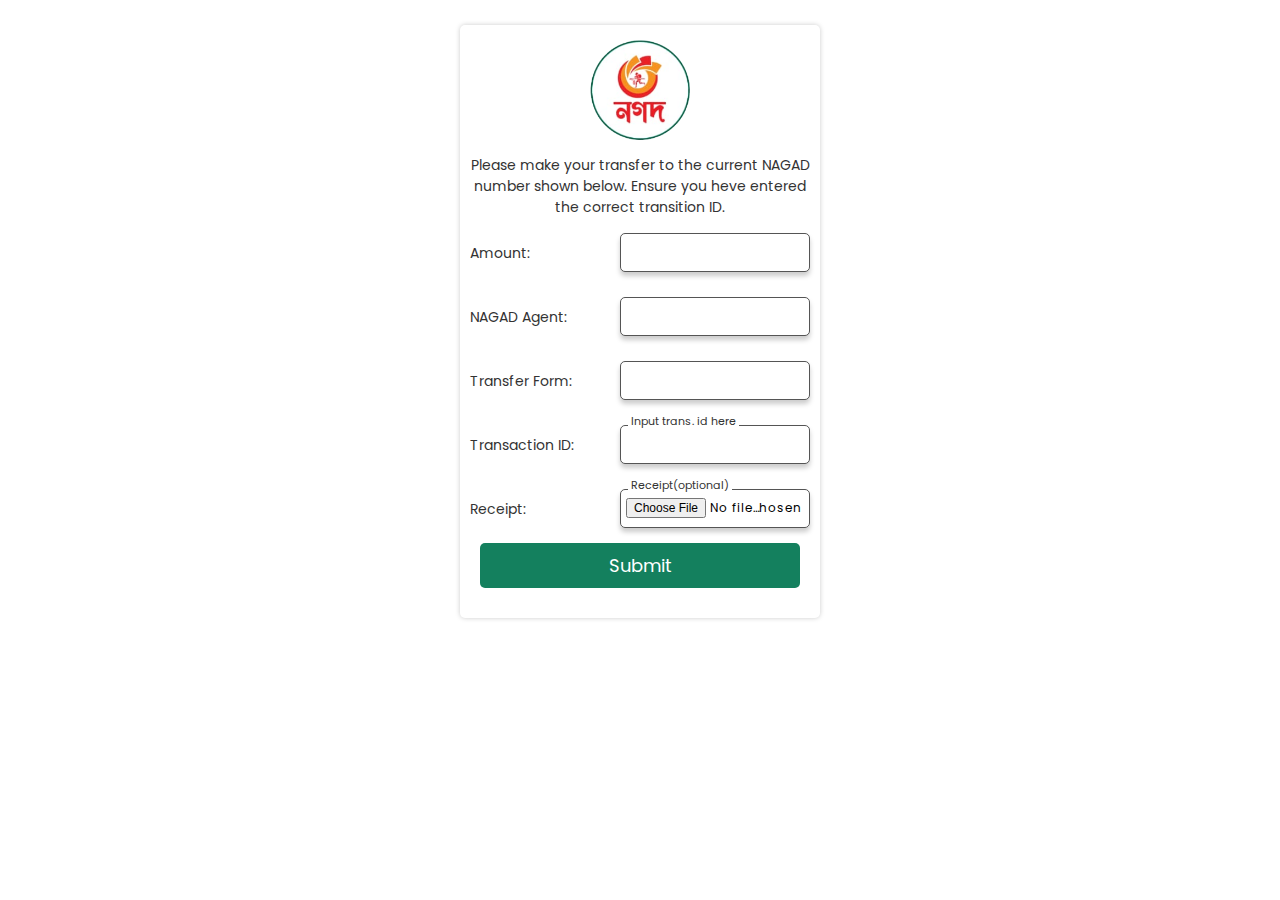
==== nagad.html @ 3e81762f "Add files via upload" ====
<!DOCTYPE html>
<html>
<head>
	<meta charset="utf-8">
	<meta name="viewport" content="width=device-width, initial-scale=1">
	<title>Payment Method</title>
	<link rel="stylesheet" type="text/css" href="assets/css/style.css">
	<link rel="stylesheet" href="https://maxcdn.bootstrapcdn.com/font-awesome/4.5.0/css/font-awesome.min.css">
 	<link href="https://fonts.googleapis.com/css2?family=Poppins:wght@400;500;600;700;800;900&display=swap" rel="stylesheet">
 	<script type="text/javascript" src="assets/js/jquery.js"></script> 
</head>
<body>

<div class="w-100 nagad-form-full">
	<div class="contaier">
		<div class="payment-white-full-block">
		<div class="w-100">
			<a href="#" class="logo">
				<img src="assets/img/logo.png">
			</a>
		</div>
		<div class="w-100">
			<p class="content" style="margin-bottom:15px;">Please make your transfer to the current NAGAD number shown below. Ensure you heve entered the correct transition ID.</p>
		</div>
		<div class="w-100">
		<form>
			<div class="form-group">
				<div class="form-label">
					<label>Amount:</label>
				</div>
				<div class="form-control">
					<input type="text" name="">
				</div>
			</div>
			<div class="form-group">
				<div class="form-label">
					<label>NAGAD Agent:</label>
				</div>
				<div class="form-control">
					<input type="text" name="">
				</div>
			</div>
			<div class="form-group">
				<div class="form-label">
					<label>Transfer Form:</label>
				</div>
				<div class="form-control">
					<input type="text" name="">
				</div>
			</div>
			<div class="form-group">
				<div class="form-label">
					<label>Transaction ID:</label>
				</div>
				<div class="form-control">
					<label>Input trans. id here</label>
					<input type="text" name="">
				</div>
			</div>
			<div class="form-group" style="margin-bottom: 0;">
				<div class="form-label">
					<label>Receipt:</label>
				</div>
				<div class="form-control">
					<label>Receipt(optional)</label>
					<input type="file" name="">
				</div>
			</div>
		</form>
		<div class="funds-footer">
			<button>Submit</button>
		</div>
	</div>
	</div>
</div>
</div>



</body>
</html>
---- assets/css/style.css ----
* {
	margin: 0;
	padding: 0;
	box-sizing: border-box;
	font-family: 'Poppins', sans-serif;
}
.w-100 {
	width: 100%;
}
.contaier {
	max-width: 360px;
	margin: 0px auto;
	display: block;
}
.funds-block {
	background: #14805e;
}
.funds-block {
  display: flex;
  justify-content: space-between;
  align-items: center;
  color: #fff;
  padding: 8px 10px;
font-size: 18px;
}
.fund-form p {
  font-size: 14px;
  text-align: center;
}
.fund-form p img {
  display: block;
  margin: 0px auto;
  margin-bottom: 2px;
}
.fund-form {
  display: flex;
  align-items: center;
  justify-content: center;
}
.payment-full-block {
	background: #101010;
	width: 100%;
}
.payment-method-all-block, .amount-option {
	background: #333333;
}
.payment-method-all-block, .amount-option {
  margin: 15px 0;
  padding: 12px 10px;
  padding-bottom: 20px;
}
.amount-option {
	margin: 0;
}
.payment-title h2 {
  display: block;
  color: #fff;
  font-size: 18px;
  font-weight: 500;
  display: flex;
align-items: center;
}
.payment-title {
  width: 100%;
  display: flex;
  justify-content: space-between;
  border-bottom: 1px solid #535353;
  margin-bottom: 15px;
  padding-bottom: 8px;
}
.payment-title h2 span {
  width: 5px;
  height: 14px;
  background: #14805e;
  margin-right: 6px;
}
.payment-option, .select-amount {
  display: flex;
  gap: 3%;
  flex-wrap: wrap;
}
.payment-option .w-33 {
  width: 31.3%;
  margin-bottom: 10px;
}
.payment-option a, .select-amount a {
  width: 100%;
  text-align: center;
  display: block;
  border: 1px solid #535353;
  border-radius: 5px;
  padding: 8px 7px;
}
img {
	max-width: 100%;
}
.payment-option .w-33.mb-0 {
	margin-bottom: 0;
}
.payment-option {
  border-bottom: 1px dashed #535353;
}
.payment-btn {
  background: #ffde1a;
  border-color: #ffde1a;
  border: 0;
  padding: 10px 10px;
  min-width: 50%;
  font-size: 16px;
  border-radius: 5px;
  margin-top: 15px;
}
.payment-option a, .select-amount a {
	transition: all .4s linear;
	position: relative;
	text-decoration: none;
	overflow: hidden;
}
.payment-option a:hover, .payment-option a.select-payment-active, .select-amount a:hover {
	border-color: #ffde1a;
}
.payment-option a::after {

    content: "";
    display: block;
    width: 0;
    height: 18px;
    position: absolute;
    bottom: -4px;
    background: #ffde1a;
    transform: rotate(-38deg);
    right: -22px;
    transition: all .4s linear;

}
.payment-option a.select-payment-active::before {
	content: "✔";
	position: absolute;
    color: #333;
    font-size: 12px;
    bottom: -1px;
right: 2px;
z-index: 9;
transition: all .4s linear;
}
.payment-option a.select-payment-active::after {
	width: 56px;
}
.amount {
  color: #fff;
  font-size: 14px;
}
.payment-title {
  align-items: center;
}
.select-amount .w-25 {
  width: 22.7%;
  margin-bottom: 10px;
}
.select-amount a {
  color: #fff;
  font-size: 14px;
}
.select-amount a:hover {
	background: #ffde1a;
	color: #333333;
}
.amount-select {
	position: relative;
}
.amount-select input {
  width: 100%;
  border: 0;
  border-bottom: 1px solid #535353;
  background: transparent;
  font-size: 14px;
  color: #ffde1a;
  padding: 4px 25px;
  text-align: right;
  box-shadow: none !important;
  outline: none !important;
}
.amount-select label {
  color: #ffde1a;
  position: absolute;
  font-size: 16px;
  top: 3px;
  left: 3px;
}
.amount-select button {
  background: #8f8f8f;
  border: 0;
  width: 20px;
  height: 20px;
  border-radius: 50%;
  display: flex;
  align-items: center;
  justify-content: center;
  color: #333;
  position: absolute;
  right: 0;
  bottom: 5px;
  cursor: pointer;
}
.funds-footer {
  margin: 15px 0;
  padding: 0 10px;
  width: 100%;
}
.funds-footer button {
  background: #14805e;
  border: 0;
  color: #fff;
  text-align: center;
  width: 100%;
  font-size: 18px;
  padding: 9px 5px;
  border-radius: 5px;
}
.payment-full-block {
  padding-bottom: 2px;
}
.payment-white-full-block {
  width: 100%;
  background: #fff;
  border-radius: 5px;
  padding: 15px 10px;
  box-shadow: 0 0px 5px #ccc;
  margin-top: 25px;
}
.logo {
	text-align: center;
	width: 100%;
	margin-bottom: 15px;
	display: block;
}
.logo img {
	text-align: center;
	margin: 0px auto;
	display: block;
	width: 100px;
}
.content {
	text-align: center;
	color: #333;
	line-height: normal;
	font-size: 14px;
}
.form-group {
  display: flex;
  align-items: center;
  justify-content: space-between;
}
.form-control input {
	width: 100%;
}
.form-label label {
  font-size: 14px;
  color: #333;
}
.form-label {
  width: 140px;
}
.form-group {
  margin-bottom: 25px;
}
.form-control input {
  width: 100%;
  border: 1px solid #555;
  border-radius: 5px;
  padding: 6px 5px;
  font-size: 16px;
  color: #000;
  letter-spacing: 1px;
  box-shadow: 0 4px 5px #ccc;
  outline: none !important;
  min-height: 39px;
}
.form-control {
  width: 190px;
}
.form-control input[type="file"] {
  font-size: 12px;
  padding-top: 8px;
}
.form-control {
	position: relative;
}
.form-control label {
  font-size: 11px;
  color: #333;
  position: absolute;
  top: -13px;
  background: #fff;
  padding: 1px 3px;
  left: 8px;
}








@media (max-width: 520px) {
	.contaier {
		width: 100%;
		max-width: 100%;
	}
	.payment-white-full-block {
		width: 90%;
		margin: 0px auto;
	}
}
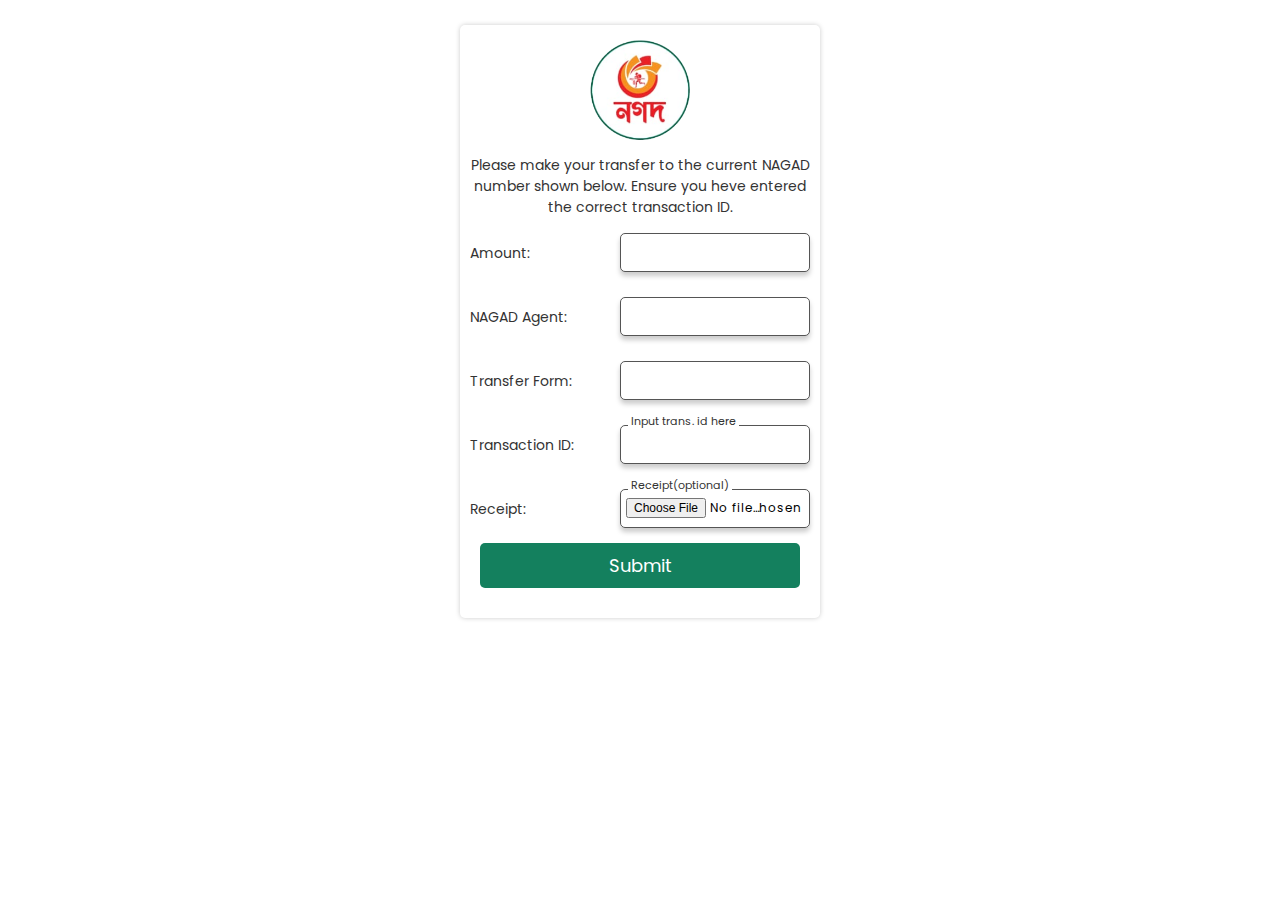
==== commit a0668900: "Add files via upload" ====
--- a/nagad.html
+++ b/nagad.html
@@ -20,7 +20,7 @@
 			</a>
 		</div>
 		<div class="w-100">
-			<p class="content" style="margin-bottom:15px;">Please make your transfer to the current NAGAD number shown below. Ensure you heve entered the correct transition ID.</p>
+			<p class="content" style="margin-bottom:15px;">Please make your transfer to the current NAGAD number shown below. Ensure you heve entered the correct transaction ID.</p>
 		</div>
 		<div class="w-100">
 		<form>
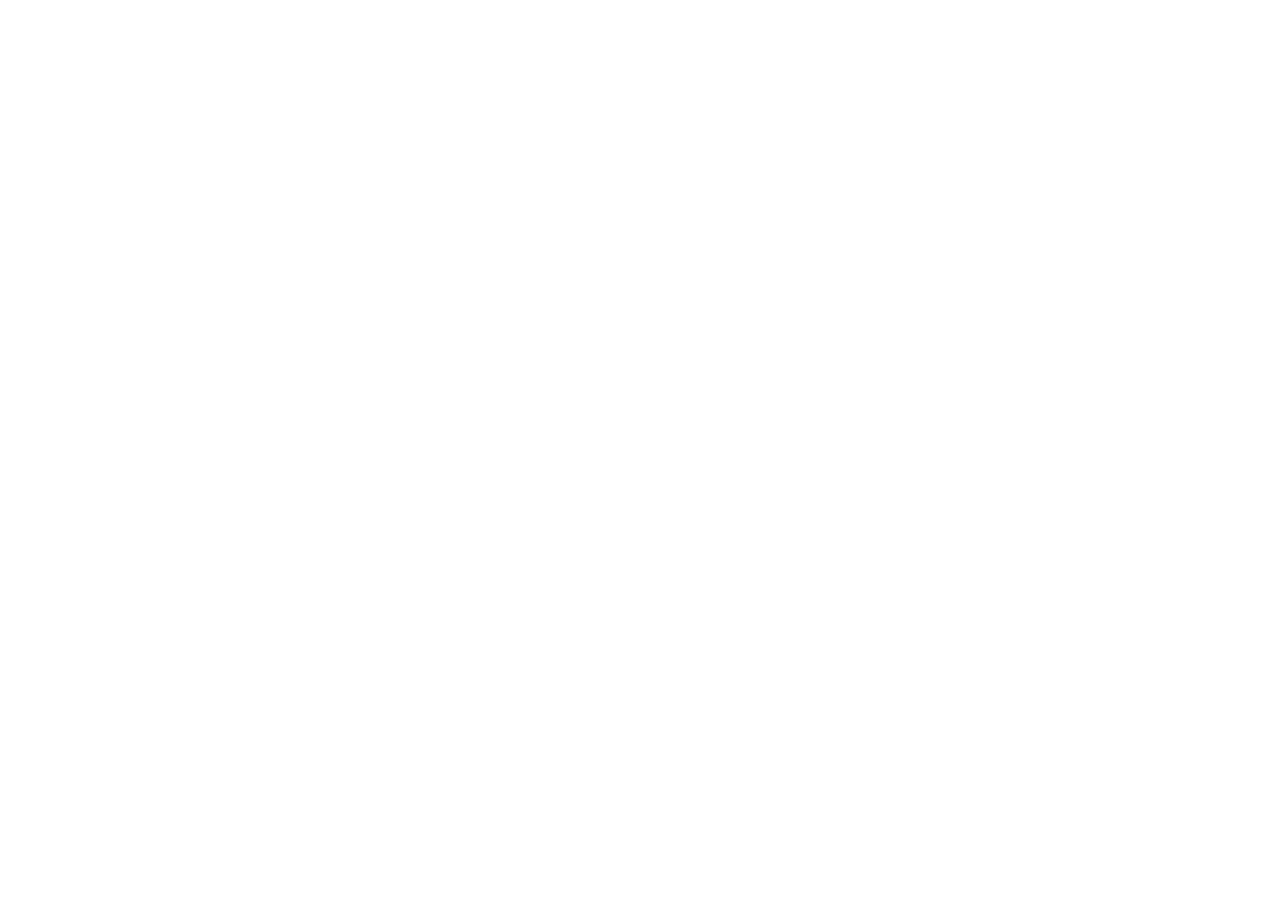
==== commit e3da16c5: "Add files via upload" ====
--- a/nagad.html
+++ b/nagad.html
@@ -13,65 +13,7 @@
 
 <div class="w-100 nagad-form-full">
 	<div class="contaier">
-		<div class="payment-white-full-block">
-		<div class="w-100">
-			<a href="#" class="logo">
-				<img src="assets/img/logo.png">
-			</a>
-		</div>
-		<div class="w-100">
-			<p class="content" style="margin-bottom:15px;">Please make your transfer to the current NAGAD number shown below. Ensure you heve entered the correct transaction ID.</p>
-		</div>
-		<div class="w-100">
-		<form>
-			<div class="form-group">
-				<div class="form-label">
-					<label>Amount:</label>
-				</div>
-				<div class="form-control">
-					<input type="text" name="">
-				</div>
-			</div>
-			<div class="form-group">
-				<div class="form-label">
-					<label>NAGAD Agent:</label>
-				</div>
-				<div class="form-control">
-					<input type="text" name="">
-				</div>
-			</div>
-			<div class="form-group">
-				<div class="form-label">
-					<label>Transfer Form:</label>
-				</div>
-				<div class="form-control">
-					<input type="text" name="">
-				</div>
-			</div>
-			<div class="form-group">
-				<div class="form-label">
-					<label>Transaction ID:</label>
-				</div>
-				<div class="form-control">
-					<label>Input trans. id here</label>
-					<input type="text" name="">
-				</div>
-			</div>
-			<div class="form-group" style="margin-bottom: 0;">
-				<div class="form-label">
-					<label>Receipt:</label>
-				</div>
-				<div class="form-control">
-					<label>Receipt(optional)</label>
-					<input type="file" name="">
-				</div>
-			</div>
-		</form>
-		<div class="funds-footer">
-			<button>Submit</button>
-		</div>
-	</div>
-	</div>
+		
 </div>
 </div>
 
--- a/assets/css/style.css
+++ b/assets/css/style.css
@@ -116,7 +116,7 @@
 	text-decoration: none;
 	overflow: hidden;
 }
-.payment-option a:hover, .payment-option a.select-payment-active, .select-amount a:hover {
+.payment-option a:hover, .payment-option .select-payment-active a, .select-amount a:hover {
 	border-color: #ffde1a;
 }
 .payment-option a::after {
@@ -133,7 +133,7 @@
     transition: all .4s linear;
 
 }
-.payment-option a.select-payment-active::before {
+.payment-option .select-payment-active a::before {
 	content: "✔";
 	position: absolute;
     color: #333;
@@ -143,7 +143,7 @@
 z-index: 9;
 transition: all .4s linear;
 }
-.payment-option a.select-payment-active::after {
+.payment-option .select-payment-active a::after {
 	width: 56px;
 }
 .amount {
@@ -226,19 +226,15 @@
   border-radius: 5px;
   padding: 15px 10px;
   box-shadow: 0 0px 5px #ccc;
-  margin-top: 25px;
+  margin-top: 5px;
 }
 .logo {
 	text-align: center;
-	width: 100%;
-	margin-bottom: 15px;
-	display: block;
 }
 .logo img {
 	text-align: center;
 	margin: 0px auto;
 	display: block;
-	width: 100px;
 }
 .content {
 	text-align: center;
@@ -294,6 +290,62 @@
   background: #fff;
   padding: 1px 3px;
   left: 8px;
+}
+.payment-option a img {
+  display: block;
+  margin: 0px auto;
+}
+.payment-option a span {
+  color: #fff;
+  font-size: 14px;
+  display: block;
+  width: 100%;
+}
+.payment-option a {
+  min-height: 83px;
+  align-items: center;
+  display: flex;
+  flex-wrap: wrap;
+  justify-content: center;
+}
+.payment-white-full-block {
+  padding-top: 0;
+  padding-left: 0;
+  padding-right: 0;
+}
+.amount-form {
+	padding: 0 10px;
+}
+.payment-white-full-block .funds-block {
+  border-radius: 5px 5px 0 0;
+  margin-bottom: 15px;
+}
+.back-to-fund {
+  color: #fff;
+  background: transparent;
+  border: 0;
+  font-size: 16px;
+  cursor: pointer;
+}
+.payment-amount .payment-full-block {
+  background: transparent;
+}
+.amount-form-logo {
+  margin-bottom: 15px;
+}
+.amount-form-logo .logo {
+  width: 90px;
+  height: 90px;
+  display: flex;
+  align-items: center;
+  justify-content: center;
+  border-radius: 50%;
+  border: 2px solid #14805e;
+}
+.amount-form-logo {
+  text-align: center;
+  display: flex;
+  justify-content: center;
 }
 
 
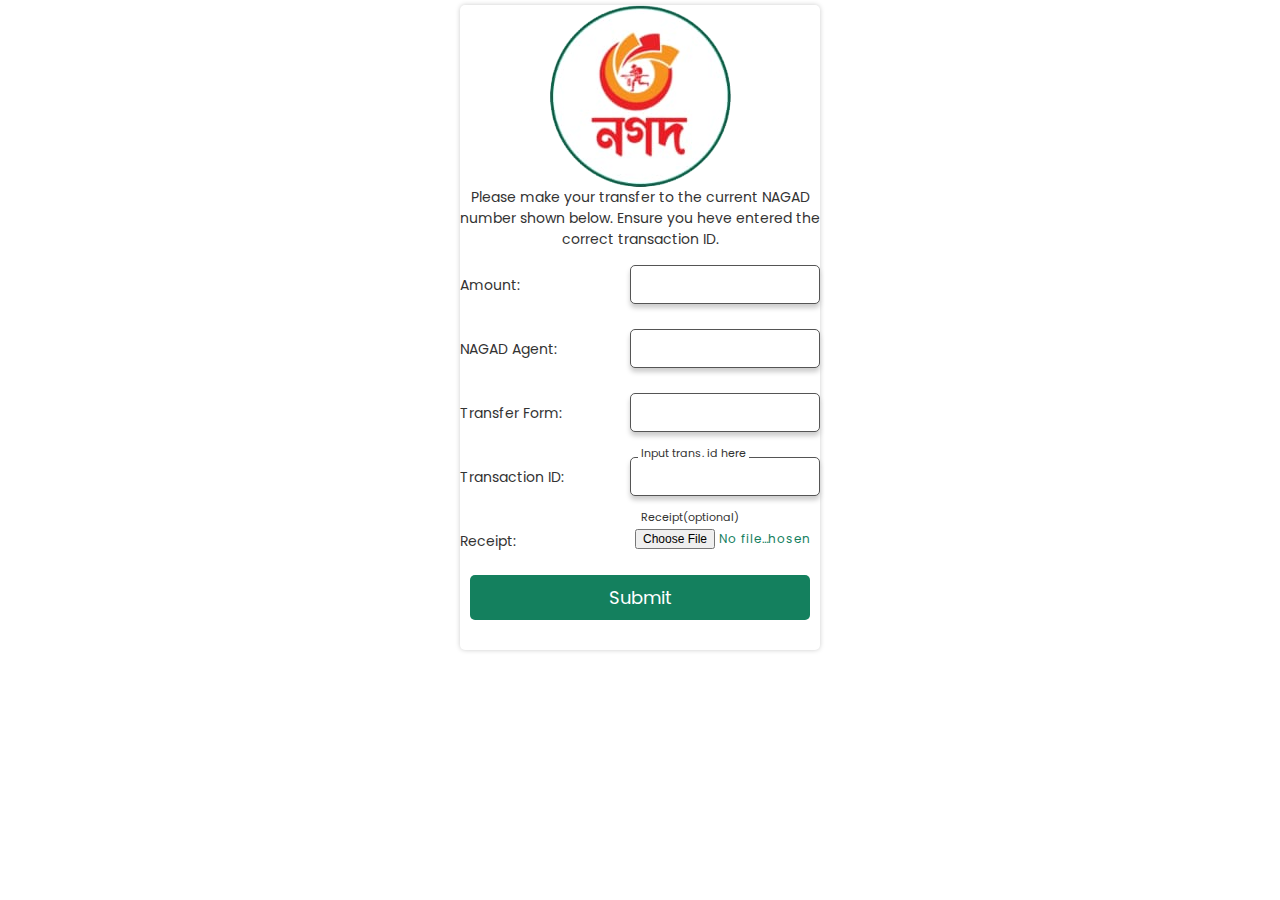
==== commit a1e08029: "Add files via upload" ====
--- a/nagad.html
+++ b/nagad.html
@@ -13,7 +13,65 @@
 
 <div class="w-100 nagad-form-full">
 	<div class="contaier">
-		
+		<div class="payment-white-full-block">
+		<div class="w-100">
+			<a href="#" class="logo">
+				<img src="assets/img/logo.png">
+			</a>
+		</div>
+		<div class="w-100">
+			<p class="content" style="margin-bottom:15px;">Please make your transfer to the current NAGAD number shown below. Ensure you heve entered the correct transaction ID.</p>
+		</div>
+		<div class="w-100">
+		<form>
+			<div class="form-group">
+				<div class="form-label">
+					<label>Amount:</label>
+				</div>
+				<div class="form-control">
+					<input type="text" name="">
+				</div>
+			</div>
+			<div class="form-group">
+				<div class="form-label">
+					<label>NAGAD Agent:</label>
+				</div>
+				<div class="form-control">
+					<input type="text" name="">
+				</div>
+			</div>
+			<div class="form-group">
+				<div class="form-label">
+					<label>Transfer Form:</label>
+				</div>
+				<div class="form-control">
+					<input type="text" name="">
+				</div>
+			</div>
+			<div class="form-group">
+				<div class="form-label">
+					<label>Transaction ID:</label>
+				</div>
+				<div class="form-control">
+					<label>Input trans. id here</label>
+					<input type="text" name="">
+				</div>
+			</div>
+			<div class="form-group" style="margin-bottom: 0;">
+				<div class="form-label">
+					<label>Receipt:</label>
+				</div>
+				<div class="form-control">
+					<label>Receipt(optional)</label>
+					<input type="file" name="">
+				</div>
+			</div>
+		</form>
+		<div class="funds-footer">
+			<button>Submit</button>
+		</div>
+	</div>
+	</div>
 </div>
 </div>
 
--- a/assets/css/style.css
+++ b/assets/css/style.css
@@ -111,7 +111,6 @@
   margin-top: 15px;
 }
 .payment-option a, .select-amount a {
-	transition: all .4s linear;
 	position: relative;
 	text-decoration: none;
 	overflow: hidden;
@@ -130,7 +129,6 @@
     background: #ffde1a;
     transform: rotate(-38deg);
     right: -22px;
-    transition: all .4s linear;
 
 }
 .payment-option .select-payment-active a::before {
@@ -141,7 +139,6 @@
     bottom: -1px;
 right: 2px;
 z-index: 9;
-transition: all .4s linear;
 }
 .payment-option .select-payment-active a::after {
 	width: 56px;
@@ -347,6 +344,40 @@
   display: flex;
   justify-content: center;
 }
+.select-amount-active a {
+	background: #ffde1a;
+color: #333333;
+}
+.form-control input:read-only {
+  border: 0;
+  box-shadow: none;
+  color: #14805e;
+}
+.form-control .readonly-icon {
+  position: absolute;
+  top: 7px;
+  width: 25px;
+  right: 8px;
+}
+.form-control input.nagad-agent:read-only {
+	color: #ca3376;
+}
+#paymentfundsBtn .selectval img {
+  display: none;
+}
+#selectpayment-logo {
+  font-size: 0;
+}
+#paymentfunds:disabled {
+  opacity: 0.8;
+  cursor: auto;
+}
+#paymentfunds {
+	cursor: pointer;
+}
+
+
+
 
 
 
